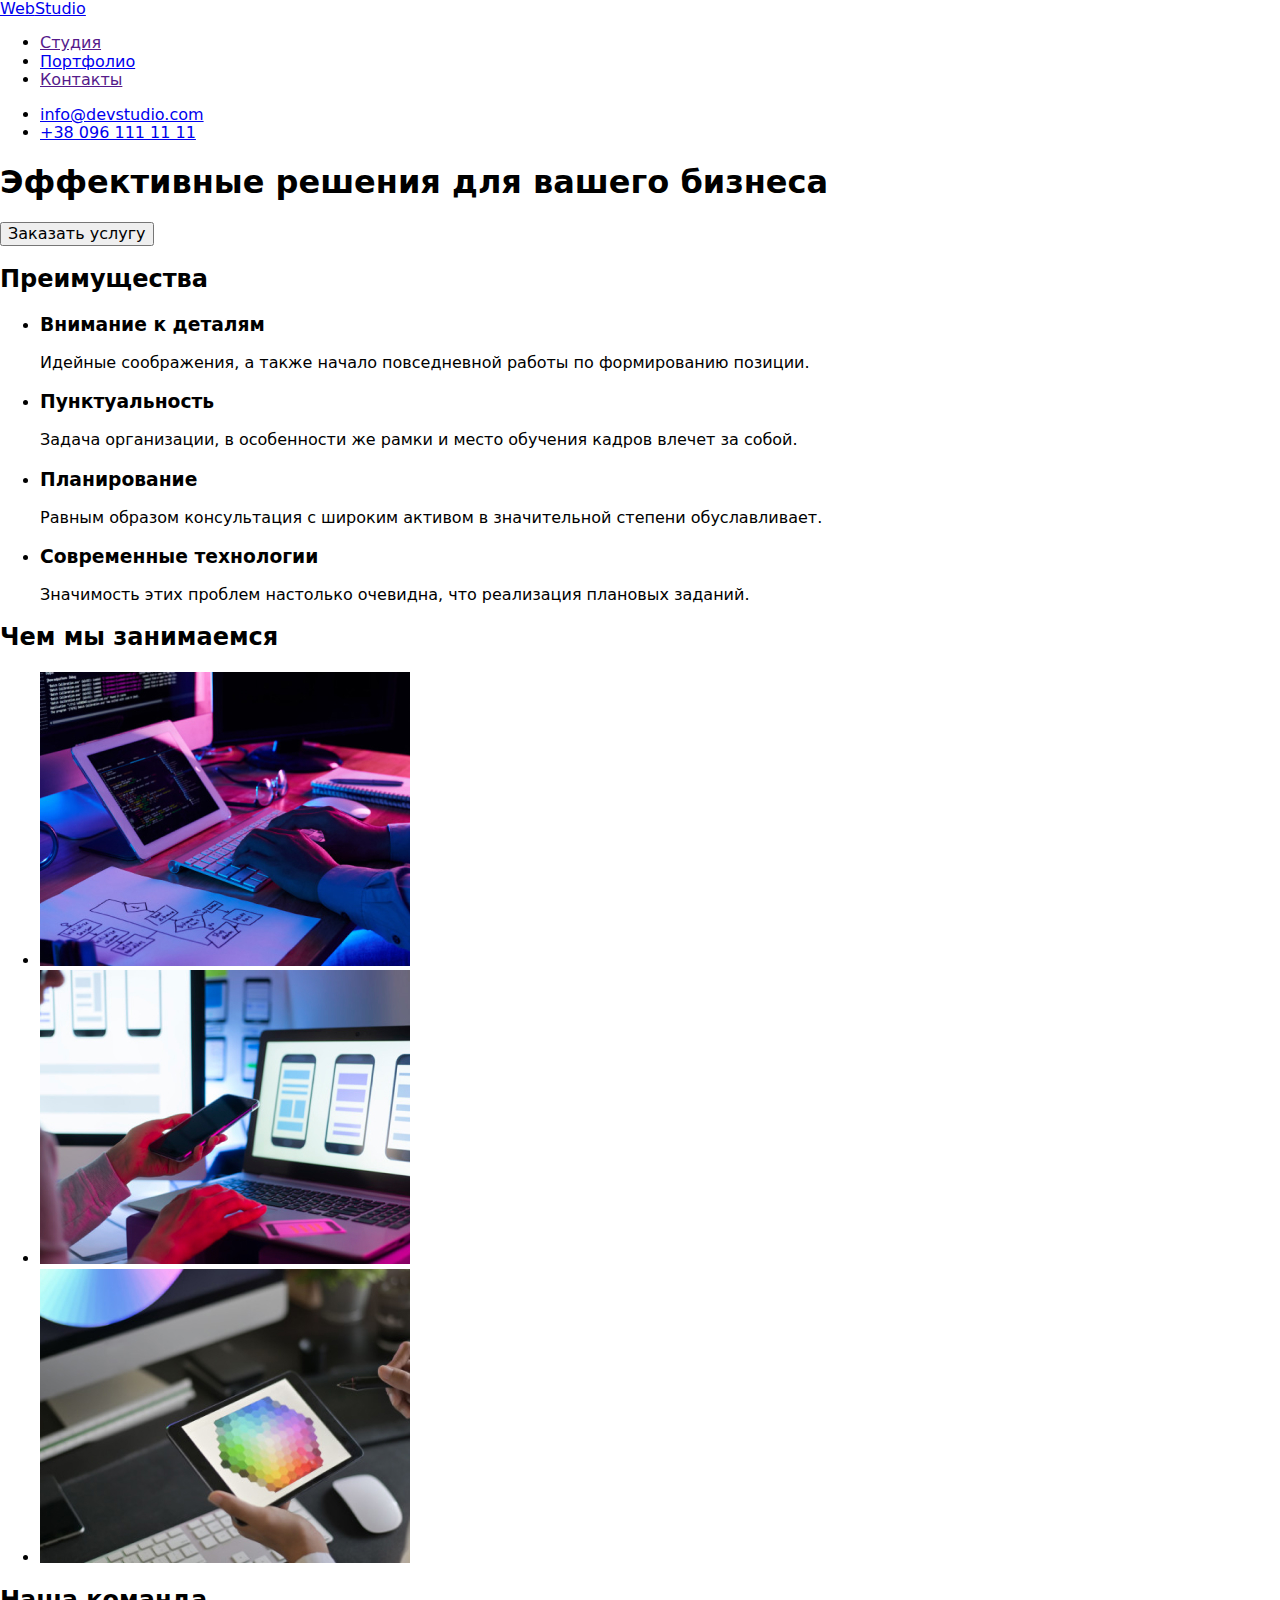
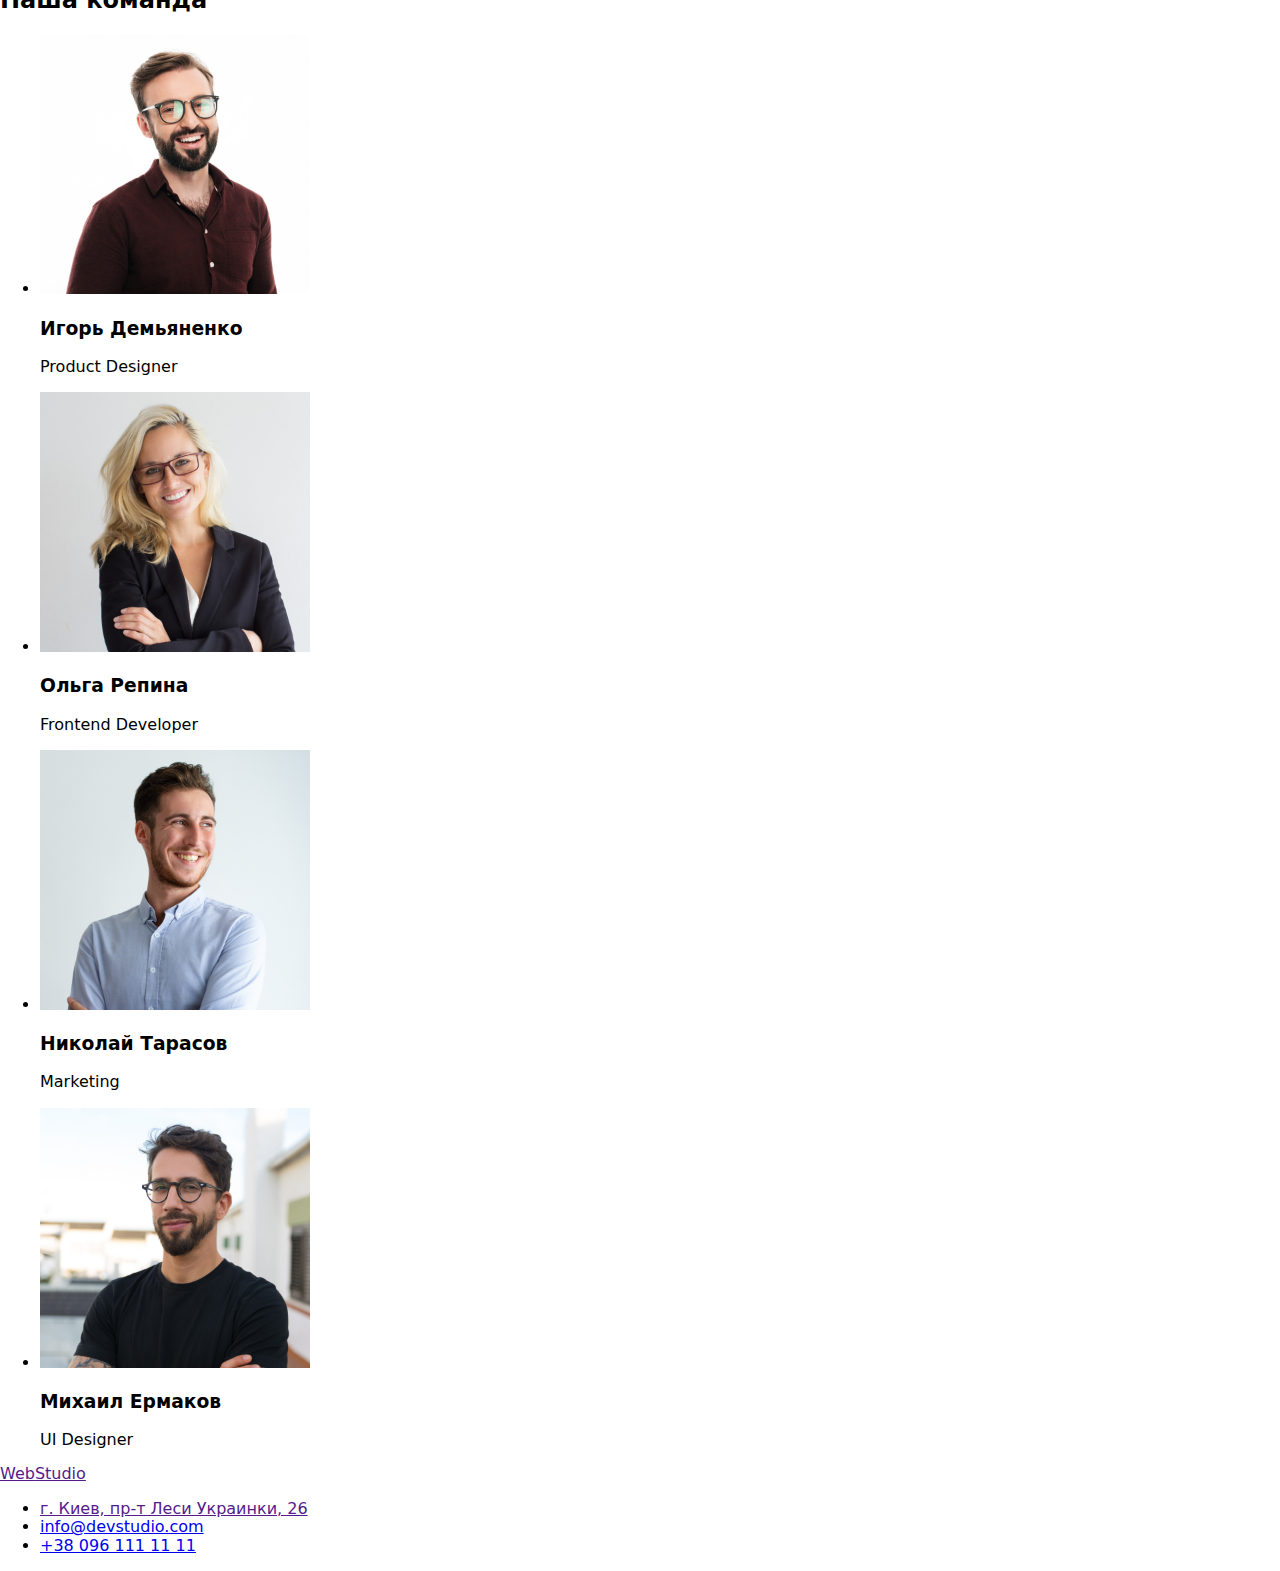
==== index.html @ 89a7b8e6 "добавляет геометрию" ====
<!DOCTYPE html>
<html lang="ru">
  <head>
    <meta charset="UTF-8" />
    <meta name="viewport" content="width=device-width, initial-scale=1.0" />
    <title>Document</title>
    <link rel="preconnect" href="https://fonts.gstatic.com" />
    <link
      href="https://fonts.googleapis.com/css2?family=Raleway:wght@700&family=Roboto:wght@400;500;700;900&display=swap"
      rel="stylesheet"
    />
    <link
      rel="stylesheet"
      href="https://cdnjs.cloudflare.com/ajax/libs/modern-normalize/1.0.0/modern-normalize.min.css"
    />
    <link rel="stylesheet" href="./CSS/common.css" />
    <link rel="stylesheet" href="CSS/main.css" />
  </head>
  <body>
    <!--Шапка сайта-->
    <header class="header">
      <div class="container header-container">
        <nav class="navigation">
          <a lang="en" href="./index.html" class="logo">Web<span class="studio">Studio</span></a>

          <ul class="nav-list list">
            <li class="item"><a href="" class="link current">Студия</a></li>
            <li class="item"><a href="./portfolio.html" class="link" target="_blank">Портфолио</a></li>
            <li class="item"><a href="" class="link">Контакты</a></li>
          </ul>
        </nav>

        <ul class="contact-nav list">
          <li class="item"><a href="mailto:info@devstudio.com" class="link">info@devstudio.com</a></li>
          <li class="item"><a href="tel:+380961111111" class="link">+38 096 111 11 11</a></li>
        </ul>
      </div>
    </header>

    <main>
      <!--Герой-->
      <section class="hero">
        <div class="container">
          <h1 class="hero-title">Эффективные решения для вашего бизнеса</h1>
          <button type="button">Заказать услугу</button>
        </div>
      </section>

      <!--Преимущества-->
      <section class="section">
        <div class="container">
          <h2 class="section-title">Преимущества</h2>
          <ul class="feature-list list">
            <li class="item">
              <h3 class="title">Внимание к деталям</h3>
              <p class="text">Идейные соображения, а также начало повседневной работы по формированию позиции.</p>
            </li>
            <li class="item">
              <h3 class="title">Пунктуальность</h3>
              <p class="text">Задача организации, в особенности же рамки и место обучения кадров влечет за собой.</p>
            </li>
            <li class="item">
              <h3 class="title">Планирование</h3>
              <p class="text">Равным образом консультация с широким активом в значительной степени обуславливает.</p>
            </li>
            <li class="item">
              <h3 class="title">Современные технологии</h3>
              <p class="text">Значимость этих проблем настолько очевидна, что реализация плановых заданий.</p>
            </li>
          </ul>
        </div>
      </section>

      <!--Чем мы занимаемся-->
      <section class="works-section">
        <div class="container">
          <h2 class="section-title">Чем мы занимаемся</h2>
          <ul class="works-list list">
            <li class="item">
              <img
                src="./images/works/work-tablet.jpg"
                alt="Человек работает за компьютером"
                height="294"
                width="370"
              />
            </li>
            <li class="item">
              <img src="./images/works/work-laptop.jpg" alt="Человек смотрит в телефон" height="294" width="370" />
            </li>
            <li class="item">
              <img src="./images/works/work-comp.jpg" alt="Человек работает с планшетом" height="294" width="370" />
            </li>
          </ul>
        </div>
      </section>

      <!--Наша команда-->
      <section class="section team">
        <div class="container">
          <h2 class="section-title">Наша команда</h2>
          <ul class="team-list list">
            <li class="item">
              <img
                src="./images/team/product-designer.jpg"
                alt="Фото Игоря Демьяненко - продакт дизайнера"
                height="260"
                width="270"
              />
              <h3 class="title">Игорь Демьяненко</h3>
              <p class="text">Product Designer</p>
            </li>
            <li class="item">
              <img
                src="./images/team/frontend-developer.jpg"
                alt="Фото Ольги Репиной - фронтенд разработчика"
                height="260"
                width="270"
              />
              <h3 class="title">Ольга Репина</h3>
              <p class="text">Frontend Developer</p>
            </li>

            <li class="item">
              <img src="./images/team/marketing.jpg" alt="Фото Николая Тарасова - маркетинг" height="260" width="270" />
              <h3 class="title">Николай Тарасов</h3>
              <p class="text">Marketing</p>
            </li>
            <li class="item">
              <img
                src="./images/team/ui-designer.jpg"
                alt="Фото Михаила Ермакова - ui дизайнера"
                height="260"
                width="270"
              />
              <h3 class="title">Михаил Ермаков</h3>
              <p class="text">UI Designer</p>
            </li>
          </ul>
        </div>
      </section>
    </main>

    <!--Футер-->
    <footer class="footer">
      <div class="container">
        <a href="" lang="en" class="logo">Web<span lang="en" class="studio-dark-theme">Studio</span></a>

        <ul class="contact-info list">
          <li><a href="" class="address">г. Киев, пр-т Леси Украинки, 26</a></li>
          <li><a href="mailto:info@devstudio.com" class="contact">info@devstudio.com</a></li>
          <li><a href="tel:+380961111111" class="contact">+38 096 111 11 11</a></li>
        </ul>
      </div>
    </footer>
  </body>
</html>
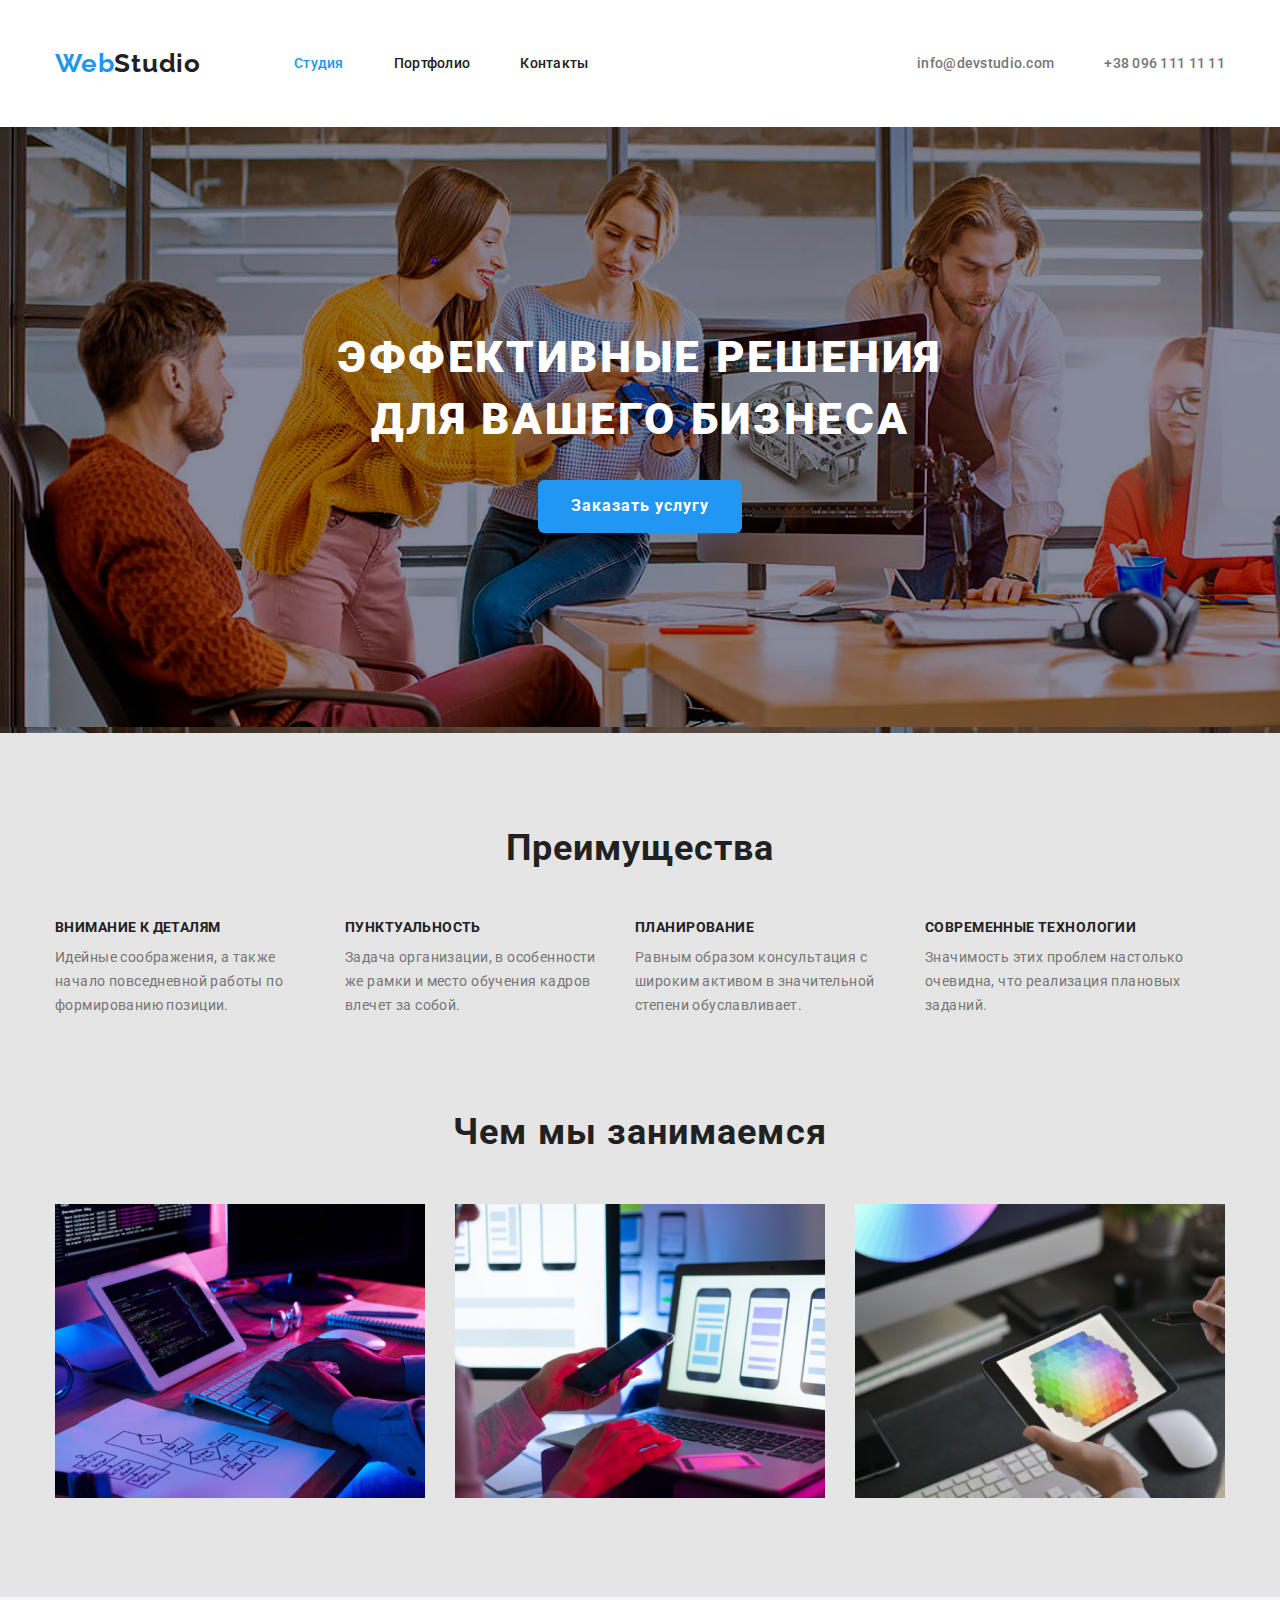
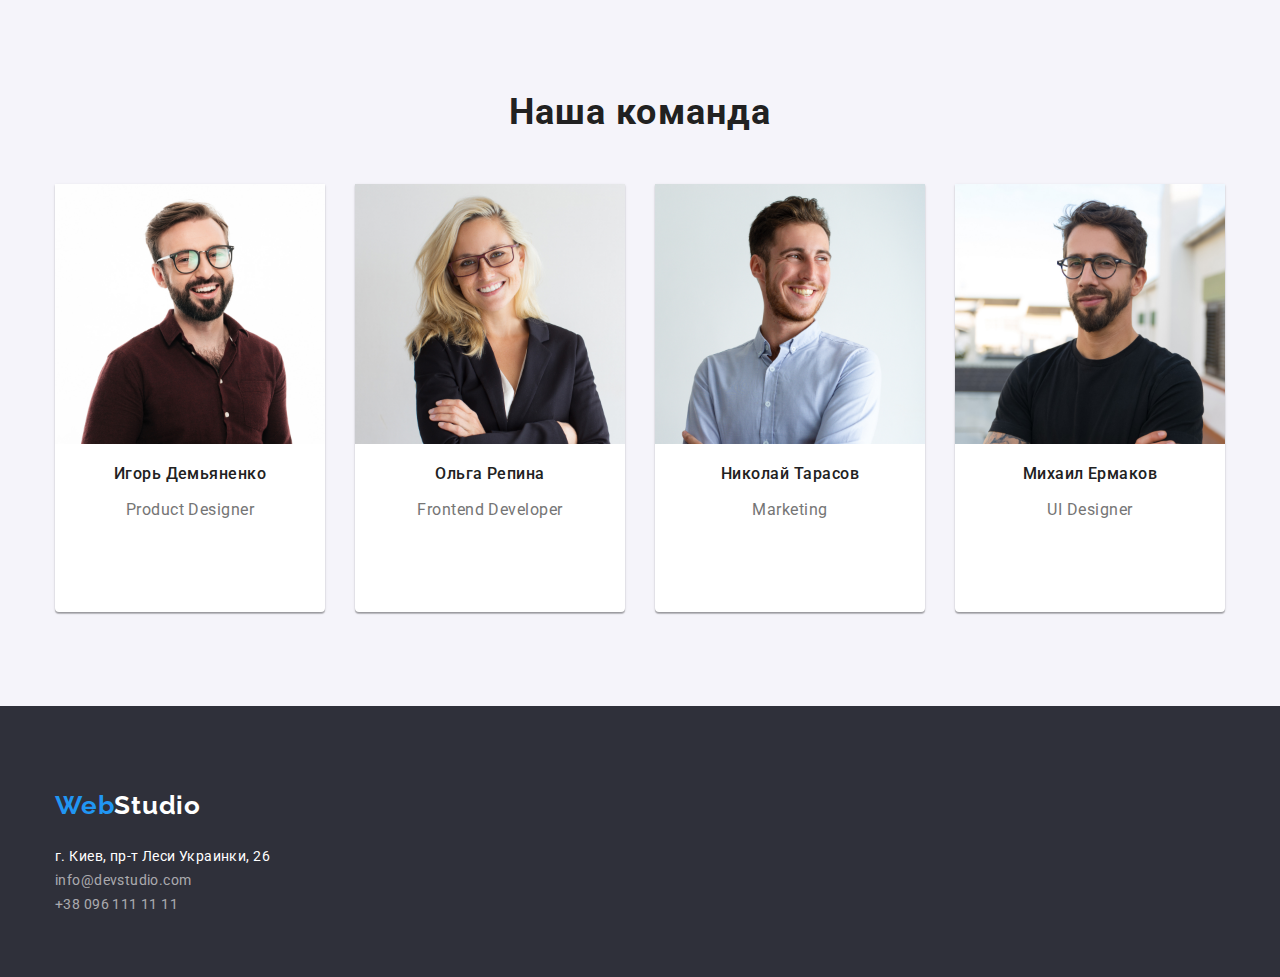
==== commit b4ae5664: "linked css" ====
--- a/index.html
+++ b/index.html
@@ -13,26 +13,38 @@
       rel="stylesheet"
       href="https://cdnjs.cloudflare.com/ajax/libs/modern-normalize/1.0.0/modern-normalize.min.css"
     />
-    <link rel="stylesheet" href="./CSS/common.css" />
-    <link rel="stylesheet" href="CSS/main.css" />
+    <link rel="stylesheet" href="./css/common.css" />
+    <link rel="stylesheet" href="./css/main.css" />
   </head>
   <body>
     <!--Шапка сайта-->
     <header class="header">
       <div class="container header-container">
         <nav class="navigation">
-          <a lang="en" href="./index.html" class="logo">Web<span class="studio">Studio</span></a>
+          <a lang="en" href="./index.html" class="logo"
+            >Web<span class="studio">Studio</span></a
+          >
 
           <ul class="nav-list list">
             <li class="item"><a href="" class="link current">Студия</a></li>
-            <li class="item"><a href="./portfolio.html" class="link" target="_blank">Портфолио</a></li>
+            <li class="item">
+              <a href="./portfolio.html" class="link" target="_blank"
+                >Портфолио</a
+              >
+            </li>
             <li class="item"><a href="" class="link">Контакты</a></li>
           </ul>
         </nav>
 
         <ul class="contact-nav list">
-          <li class="item"><a href="mailto:info@devstudio.com" class="link">info@devstudio.com</a></li>
-          <li class="item"><a href="tel:+380961111111" class="link">+38 096 111 11 11</a></li>
+          <li class="item">
+            <a href="mailto:info@devstudio.com" class="link"
+              >info@devstudio.com</a
+            >
+          </li>
+          <li class="item">
+            <a href="tel:+380961111111" class="link">+38 096 111 11 11</a>
+          </li>
         </ul>
       </div>
     </header>
@@ -53,19 +65,31 @@
           <ul class="feature-list list">
             <li class="item">
               <h3 class="title">Внимание к деталям</h3>
-              <p class="text">Идейные соображения, а также начало повседневной работы по формированию позиции.</p>
+              <p class="text">
+                Идейные соображения, а также начало повседневной работы по
+                формированию позиции.
+              </p>
             </li>
             <li class="item">
               <h3 class="title">Пунктуальность</h3>
-              <p class="text">Задача организации, в особенности же рамки и место обучения кадров влечет за собой.</p>
+              <p class="text">
+                Задача организации, в особенности же рамки и место обучения
+                кадров влечет за собой.
+              </p>
             </li>
             <li class="item">
               <h3 class="title">Планирование</h3>
-              <p class="text">Равным образом консультация с широким активом в значительной степени обуславливает.</p>
+              <p class="text">
+                Равным образом консультация с широким активом в значительной
+                степени обуславливает.
+              </p>
             </li>
             <li class="item">
               <h3 class="title">Современные технологии</h3>
-              <p class="text">Значимость этих проблем настолько очевидна, что реализация плановых заданий.</p>
+              <p class="text">
+                Значимость этих проблем настолько очевидна, что реализация
+                плановых заданий.
+              </p>
             </li>
           </ul>
         </div>
@@ -85,10 +109,20 @@
               />
             </li>
             <li class="item">
-              <img src="./images/works/work-laptop.jpg" alt="Человек смотрит в телефон" height="294" width="370" />
-            </li>
-            <li class="item">
-              <img src="./images/works/work-comp.jpg" alt="Человек работает с планшетом" height="294" width="370" />
+              <img
+                src="./images/works/work-laptop.jpg"
+                alt="Человек смотрит в телефон"
+                height="294"
+                width="370"
+              />
+            </li>
+            <li class="item">
+              <img
+                src="./images/works/work-comp.jpg"
+                alt="Человек работает с планшетом"
+                height="294"
+                width="370"
+              />
             </li>
           </ul>
         </div>
@@ -121,7 +155,12 @@
             </li>
 
             <li class="item">
-              <img src="./images/team/marketing.jpg" alt="Фото Николая Тарасова - маркетинг" height="260" width="270" />
+              <img
+                src="./images/team/marketing.jpg"
+                alt="Фото Николая Тарасова - маркетинг"
+                height="260"
+                width="270"
+              />
               <h3 class="title">Николай Тарасов</h3>
               <p class="text">Marketing</p>
             </li>
@@ -143,12 +182,22 @@
     <!--Футер-->
     <footer class="footer">
       <div class="container">
-        <a href="" lang="en" class="logo">Web<span lang="en" class="studio-dark-theme">Studio</span></a>
+        <a href="" lang="en" class="logo"
+          >Web<span lang="en" class="studio-dark-theme">Studio</span></a
+        >
 
         <ul class="contact-info list">
-          <li><a href="" class="address">г. Киев, пр-т Леси Украинки, 26</a></li>
-          <li><a href="mailto:info@devstudio.com" class="contact">info@devstudio.com</a></li>
-          <li><a href="tel:+380961111111" class="contact">+38 096 111 11 11</a></li>
+          <li>
+            <a href="" class="address">г. Киев, пр-т Леси Украинки, 26</a>
+          </li>
+          <li>
+            <a href="mailto:info@devstudio.com" class="contact"
+              >info@devstudio.com</a
+            >
+          </li>
+          <li>
+            <a href="tel:+380961111111" class="contact">+38 096 111 11 11</a>
+          </li>
         </ul>
       </div>
     </footer>
--- a/css/common.css
+++ b/css/common.css
@@ -0,0 +1,184 @@
+/* цвет основного теста: rgba(33, 33, 33, 1) */
+/* вторичный цвет текста: rgba(117, 117, 117, 1); */
+/* белый цвет: rgba(255, 255, 255, 1); */
+/* цвет акцента: rgba(33, 150, 243, 1) */
+/* цвет фона: #e5e5e5; */
+/* вторичный цвет фона: #F5F4FA */
+
+/* Styles for index.html */
+
+html {
+  box-sizing: border-box;
+}
+
+*,
+*::before,
+*::after {
+  box-sizing: inherit;
+}
+
+:root {
+  --primary-text-color: rgba(117, 117, 117, 1);
+  --title-color: rgba(33, 33, 33, 1);
+  --accent-color: rgba(33, 150, 243, 1);
+  --primary-bg-color: #e5e5e5;
+  --white-color: #ffffff;
+  --secondary-bg-color: rgb(245, 244, 250);
+}
+
+body {
+  margin: 0px;
+  background-color: var(--primary-bg-color);
+  color: var(--primary-text-color);
+  font-family: 'Roboto', sans-serif;
+}
+
+.list {
+  list-style: none;
+  margin: 0px;
+  padding: 0px;
+}
+
+.section {
+  padding-top: 94px;
+  padding-bottom: 94px;
+}
+
+.container {
+  width: 1200px;
+  margin-left: auto;
+  margin-right: auto;
+  padding-left: 15px;
+  padding-right: 15px;
+}
+
+/* HEADER */
+
+.header {
+  background-color: var(--white-color);
+}
+
+.logo {
+  color: var(--accent-color);
+  font-family: 'Raleway', sans-serif;
+  font-weight: 700;
+  font-size: 26px;
+  line-height: 1.2;
+  letter-spacing: 0.03em;
+  text-decoration: none;
+}
+
+.studio {
+  margin-right: 93px;
+  color: var(--title-color);
+  font-family: 'Raleway', sans-serif;
+  font-weight: 700;
+  font-size: 26px;
+  line-height: 1.2;
+  letter-spacing: 0.03em;
+}
+
+.logo,
+.studio {
+  display: inline-block;
+  padding-top: 24px;
+  padding-bottom: 24px;
+}
+
+/* NAVIGATION */
+
+.header-container {
+  display: flex;
+  align-items: center;
+}
+
+.navigation {
+  display: flex;
+}
+
+.nav-list {
+  display: flex;
+  align-items: center;
+}
+
+.nav-list .link {
+  display: block;
+  padding-top: 32px;
+  padding-bottom: 32px;
+  color: var(--title-color);
+  font-weight: 500;
+  font-size: 14px;
+  line-height: 1.1;
+  letter-spacing: 0.02em;
+  text-decoration: none;
+}
+
+.nav-list .item + .item {
+  margin-left: 50px;
+}
+
+.nav-list .link:hover,
+.nav-list .link:focus {
+  color: var(--accent-color);
+}
+.nav-list .link.current {
+  color: var(--accent-color);
+}
+
+.contact-nav {
+  display: flex;
+  margin-left: auto;
+}
+
+.contact-nav .item + .item {
+  margin-left: 50px;
+}
+
+.contact-nav .item {
+  padding-top: 32px;
+  padding-bottom: 32px;
+}
+
+.contact-nav .link {
+  color: var(--primary-text-color);
+  font-weight: 500;
+  font-size: 14px;
+  line-height: 1.14;
+  letter-spacing: 0.02em;
+  text-decoration: none;
+}
+.contact-nav .link:hover,
+.contact-nav .link:focus {
+  color: var(--accent-color);
+}
+
+/* FOOTER */
+
+.footer {
+  background-color: #2f303a;
+}
+
+.footer .container {
+  padding-top: 60px;
+  padding-bottom: 60px;
+}
+
+.studio-dark-theme {
+  color: var(--white-color);
+}
+
+.footer .address {
+  color: var(--white-color);
+  font-size: 14px;
+  line-height: 1.7;
+  letter-spacing: 0.03em;
+  text-decoration: none;
+  margin-bottom: 9px;
+}
+.footer .contact {
+  color: rgba(255, 255, 255, 0.6);
+  font-size: 14px;
+  line-height: 1.7;
+  letter-spacing: 0.03em;
+  text-decoration: none;
+}
--- a/css/main.css
+++ b/css/main.css
@@ -0,0 +1,177 @@
+/* цвет основного теста: rgba(33, 33, 33, 1) */
+/* вторичный цвет текста: rgba(117, 117, 117, 1); */
+/* белый цвет: rgba(255, 255, 255, 1); */
+/* цвет акцента: rgba(33, 150, 243, 1) */
+/* цвет фона: #e5e5e5; */
+/* вторичный цвет фона: #F5F4FA */
+
+/* Styles for index.html */
+
+/* Hero */
+
+html {
+  box-sizing: border-box;
+}
+
+*,
+*::before,
+*::after {
+  box-sizing: inherit;
+}
+
+.hero {
+  background-image: url(../images/hero-img.jpg);
+  background-color: #2f303a;
+  text-align: center;
+  margin-bottom: 0px;
+  padding-top: 200px;
+  padding-bottom: 200px;
+}
+.hero .container {
+  width: 696px;
+  margin-right: auto;
+  margin-left: auto;
+}
+
+/* Button */
+button {
+  border-radius: 6px;
+  border: 1px solid transparent;
+  padding: 10px 32px;
+  min-width: 200px;
+  color: var(--white-color);
+  background-color: var(--accent-color);
+  font-weight: 700;
+  font-size: 16px;
+  line-height: 1.9;
+  letter-spacing: 0.06em;
+  text-decoration: none;
+}
+button:hover {
+  background-color: rgba(24, 140, 232, 1);
+}
+
+.hero-title {
+  margin-top: 0px;
+  margin-bottom: 30px;
+  color: var(--white-color);
+  font-weight: 900;
+  font-size: 44px;
+  line-height: 1.4;
+  text-align: center;
+  letter-spacing: 0.06em;
+  text-transform: uppercase;
+}
+
+/* Section */
+
+.section {
+  padding-top: 94px;
+  padding-bottom: 94px;
+}
+
+.container {
+  width: 1200px;
+  margin-left: auto;
+  margin-right: auto;
+  padding-left: 15px;
+  padding-right: 15px;
+}
+
+.section-title {
+  color: var(--title-color);
+  font-weight: 700;
+  font-size: 36px;
+  line-height: 1.2;
+  text-align: center;
+  letter-spacing: 0.03em;
+  margin-top: 0px;
+  margin-bottom: 50px;
+}
+
+/* Features */
+
+.feature-list {
+  display: flex;
+}
+.feature-list .item + .item {
+  margin-left: 30px;
+}
+.feature-list .item {
+  width: 260px;
+}
+.feature-list .title {
+  margin-top: 0px;
+  margin-bottom: 10px;
+}
+.feature-list .text {
+  margin-top: 0px;
+  margin-bottom: 0px;
+}
+
+.feature-list .title {
+  color: var(--title-color);
+  font-weight: 700;
+  font-size: 14px;
+  line-height: 1.14;
+  letter-spacing: 0.03em;
+  text-transform: uppercase;
+}
+.feature-list .text {
+  font-size: 14px;
+  line-height: 1.7;
+  letter-spacing: 0.03em;
+}
+
+/* Works */
+
+.works-section {
+  padding-top: 0px;
+  padding-bottom: 94px;
+}
+.works-list {
+  display: flex;
+}
+
+.works-list .item + .item {
+  margin-left: 30px;
+}
+
+/* Team */
+
+.team {
+  background-color: var(--secondary-bg-color);
+  margin-bottom: 0px;
+}
+
+.team-list {
+  display: flex;
+}
+
+.team-list .item {
+  width: 270px;
+  height: 428px;
+  background-color: var(--white-color);
+  box-shadow: 0px 1px 3px rgba(0, 0, 0, 0.12), 0px 1px 1px rgba(0, 0, 0, 0.14), 0px 2px 1px rgba(0, 0, 0, 0.2);
+  border-radius: 0px 0px 4px 4px;
+}
+
+.team-list .item + .item {
+  margin-left: 30px;
+}
+
+.team-list .title {
+  color: var(--title-color);
+  font-weight: 500;
+  font-size: 16px;
+  line-height: 1.2;
+  text-align: center;
+  letter-spacing: 0.03em;
+}
+
+.team-list .text {
+  font-size: 16px;
+  line-height: 1.2;
+  text-align: center;
+  letter-spacing: 0.03em;
+}
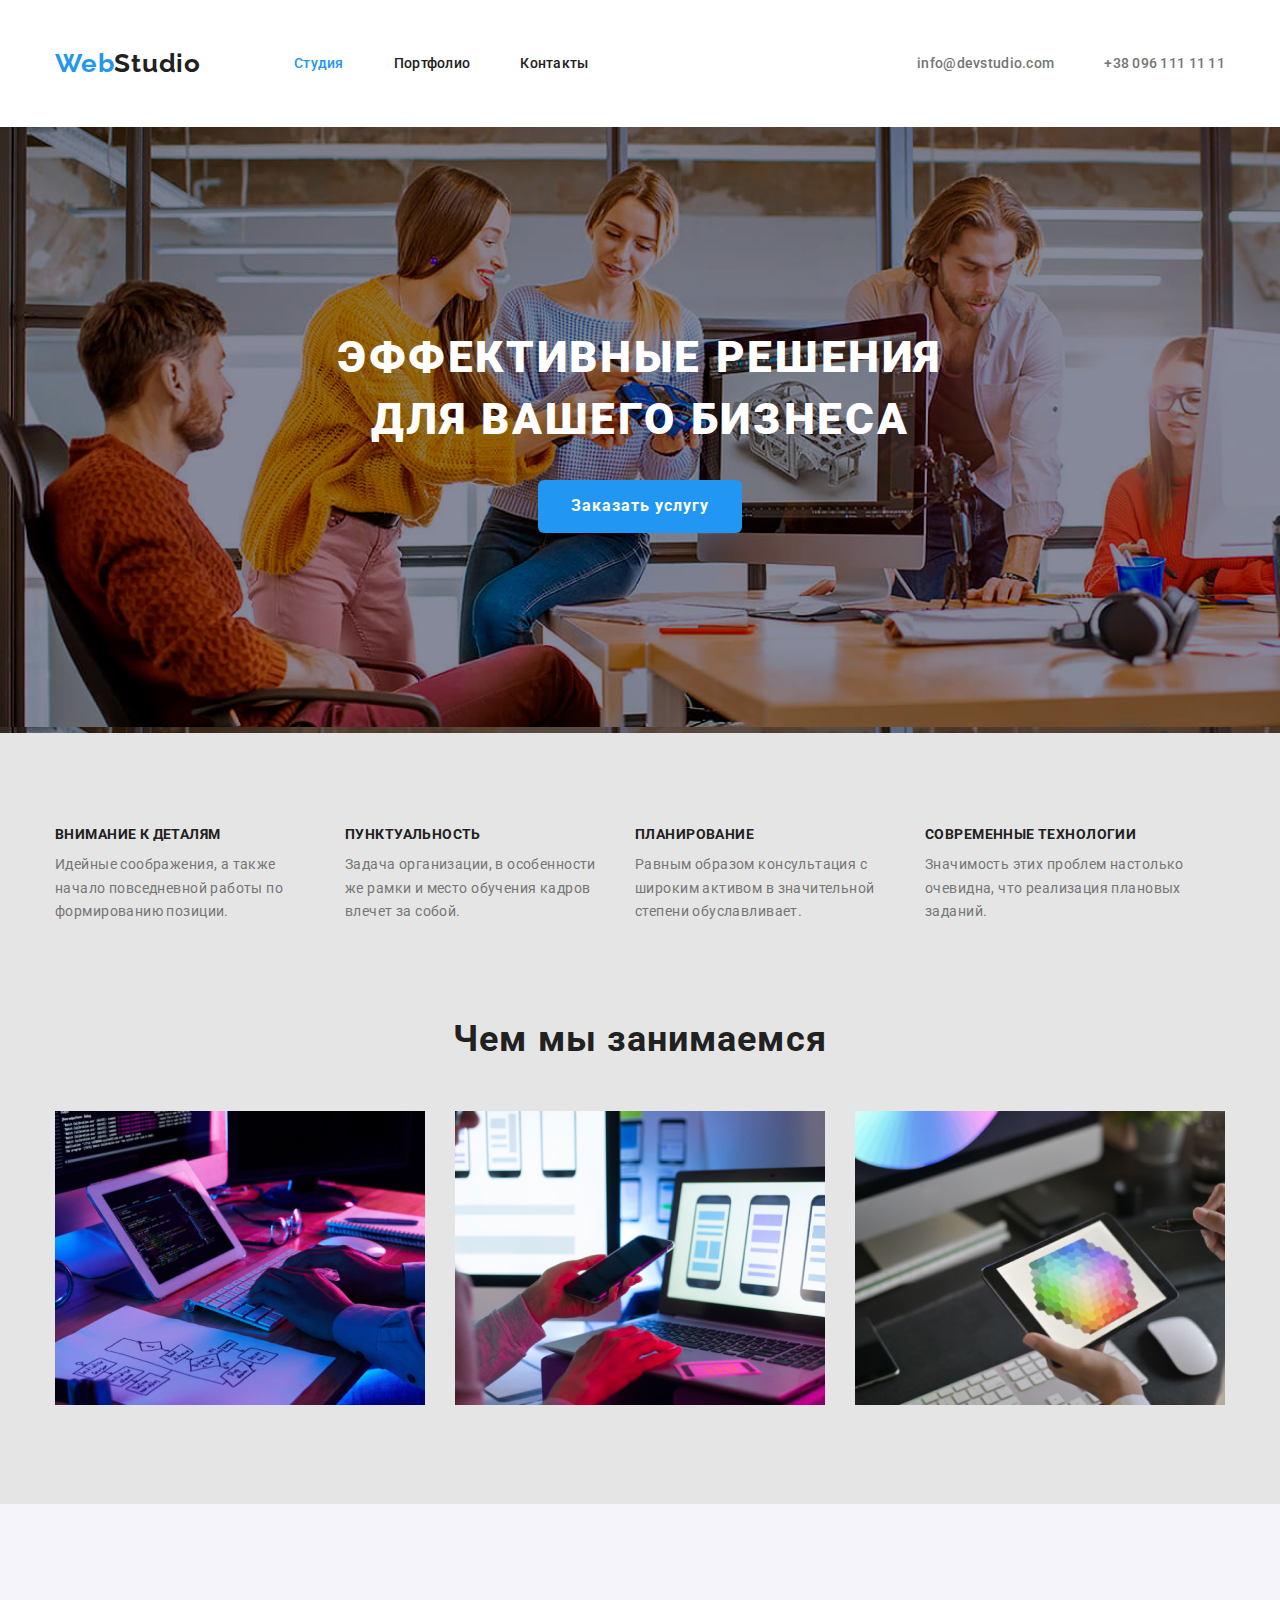
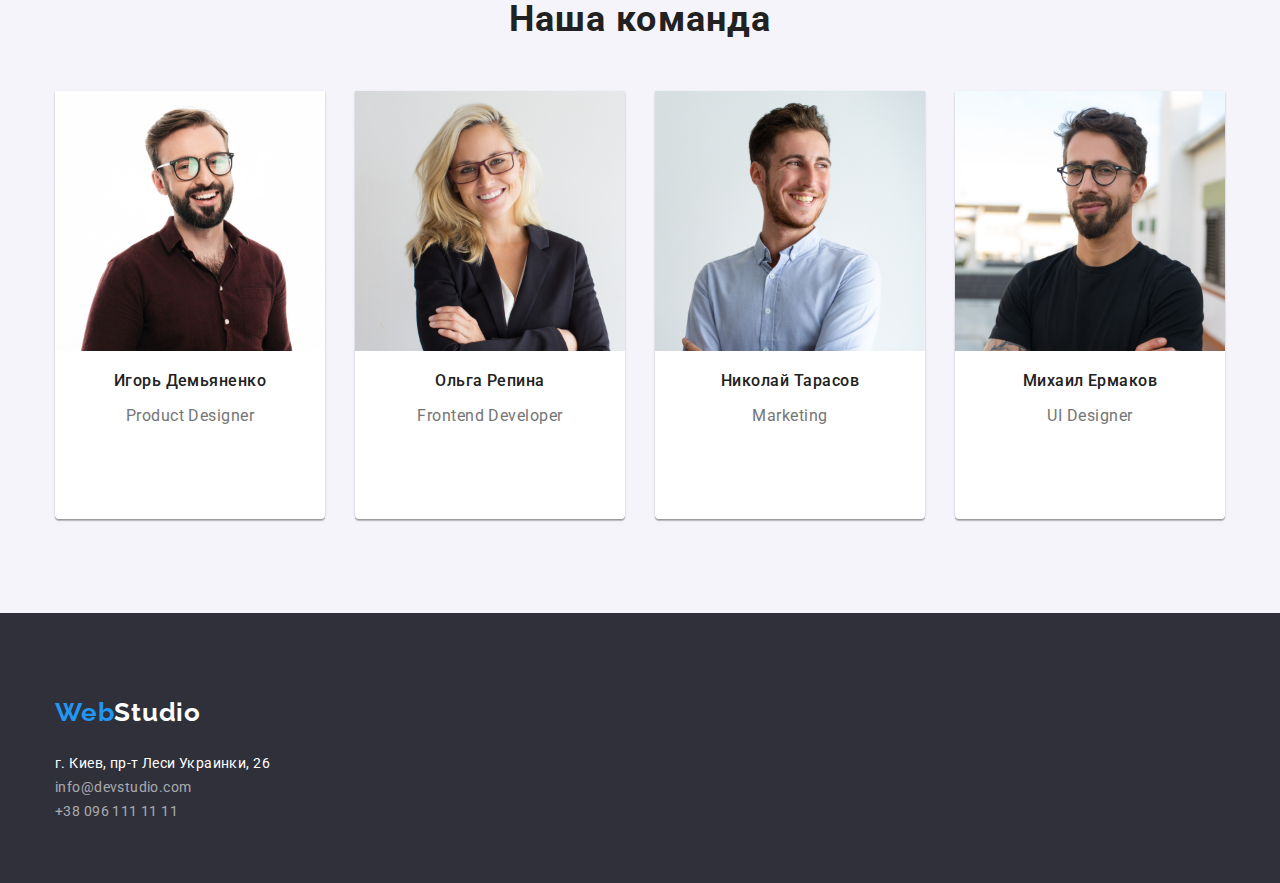
==== commit c520f04b: "правки разметки" ====
--- a/index.html
+++ b/index.html
@@ -28,7 +28,11 @@
           <ul class="nav-list list">
             <li class="item"><a href="" class="link current">Студия</a></li>
             <li class="item">
-              <a href="./portfolio.html" class="link" target="_blank"
+              <a
+                href="./portfolio.html"
+                class="link"
+                target="_blank"
+                rel="noopener noreferrer"
                 >Портфолио</a
               >
             </li>
@@ -61,7 +65,7 @@
       <!--Преимущества-->
       <section class="section">
         <div class="container">
-          <h2 class="section-title">Преимущества</h2>
+          <h2 class="section-title visually-hidden">Преимущества</h2>
           <ul class="feature-list list">
             <li class="item">
               <h3 class="title">Внимание к деталям</h3>
--- a/css/common.css
+++ b/css/common.css
@@ -30,7 +30,7 @@
   margin: 0px;
   background-color: var(--primary-bg-color);
   color: var(--primary-text-color);
-  font-family: 'Roboto', sans-serif;
+  font-family: "Roboto", sans-serif;
 }
 
 .list {
@@ -52,6 +52,28 @@
   padding-right: 15px;
 }
 
+.section-title {
+  color: var(--title-color);
+  font-weight: 700;
+  font-size: 36px;
+  line-height: 1.2;
+  text-align: center;
+  letter-spacing: 0.03em;
+  margin-top: 0px;
+  margin-bottom: 50px;
+}
+
+.visually-hidden {
+  position: absolute !important;
+  clip: rect(1px 1px 1px 1px);
+  clip: rect(1px, 1px, 1px, 1px);
+  padding: 0 !important;
+  border: 0 !important;
+  height: 1px !important;
+  width: 1px !important;
+  overflow: hidden;
+}
+
 /* HEADER */
 
 .header {
@@ -60,7 +82,7 @@
 
 .logo {
   color: var(--accent-color);
-  font-family: 'Raleway', sans-serif;
+  font-family: "Raleway", sans-serif;
   font-weight: 700;
   font-size: 26px;
   line-height: 1.2;
@@ -71,7 +93,7 @@
 .studio {
   margin-right: 93px;
   color: var(--title-color);
-  font-family: 'Raleway', sans-serif;
+  font-family: "Raleway", sans-serif;
   font-weight: 700;
   font-size: 26px;
   line-height: 1.2;
--- a/css/main.css
+++ b/css/main.css
@@ -28,7 +28,7 @@
   padding-bottom: 200px;
 }
 .hero .container {
-  width: 696px;
+  max-width: 700px;
   margin-right: auto;
   margin-left: auto;
 }
@@ -64,30 +64,6 @@
 }
 
 /* Section */
-
-.section {
-  padding-top: 94px;
-  padding-bottom: 94px;
-}
-
-.container {
-  width: 1200px;
-  margin-left: auto;
-  margin-right: auto;
-  padding-left: 15px;
-  padding-right: 15px;
-}
-
-.section-title {
-  color: var(--title-color);
-  font-weight: 700;
-  font-size: 36px;
-  line-height: 1.2;
-  text-align: center;
-  letter-spacing: 0.03em;
-  margin-top: 0px;
-  margin-bottom: 50px;
-}
 
 /* Features */
 
@@ -152,7 +128,8 @@
   width: 270px;
   height: 428px;
   background-color: var(--white-color);
-  box-shadow: 0px 1px 3px rgba(0, 0, 0, 0.12), 0px 1px 1px rgba(0, 0, 0, 0.14), 0px 2px 1px rgba(0, 0, 0, 0.2);
+  box-shadow: 0px 1px 3px rgba(0, 0, 0, 0.12), 0px 1px 1px rgba(0, 0, 0, 0.14),
+    0px 2px 1px rgba(0, 0, 0, 0.2);
   border-radius: 0px 0px 4px 4px;
 }
 
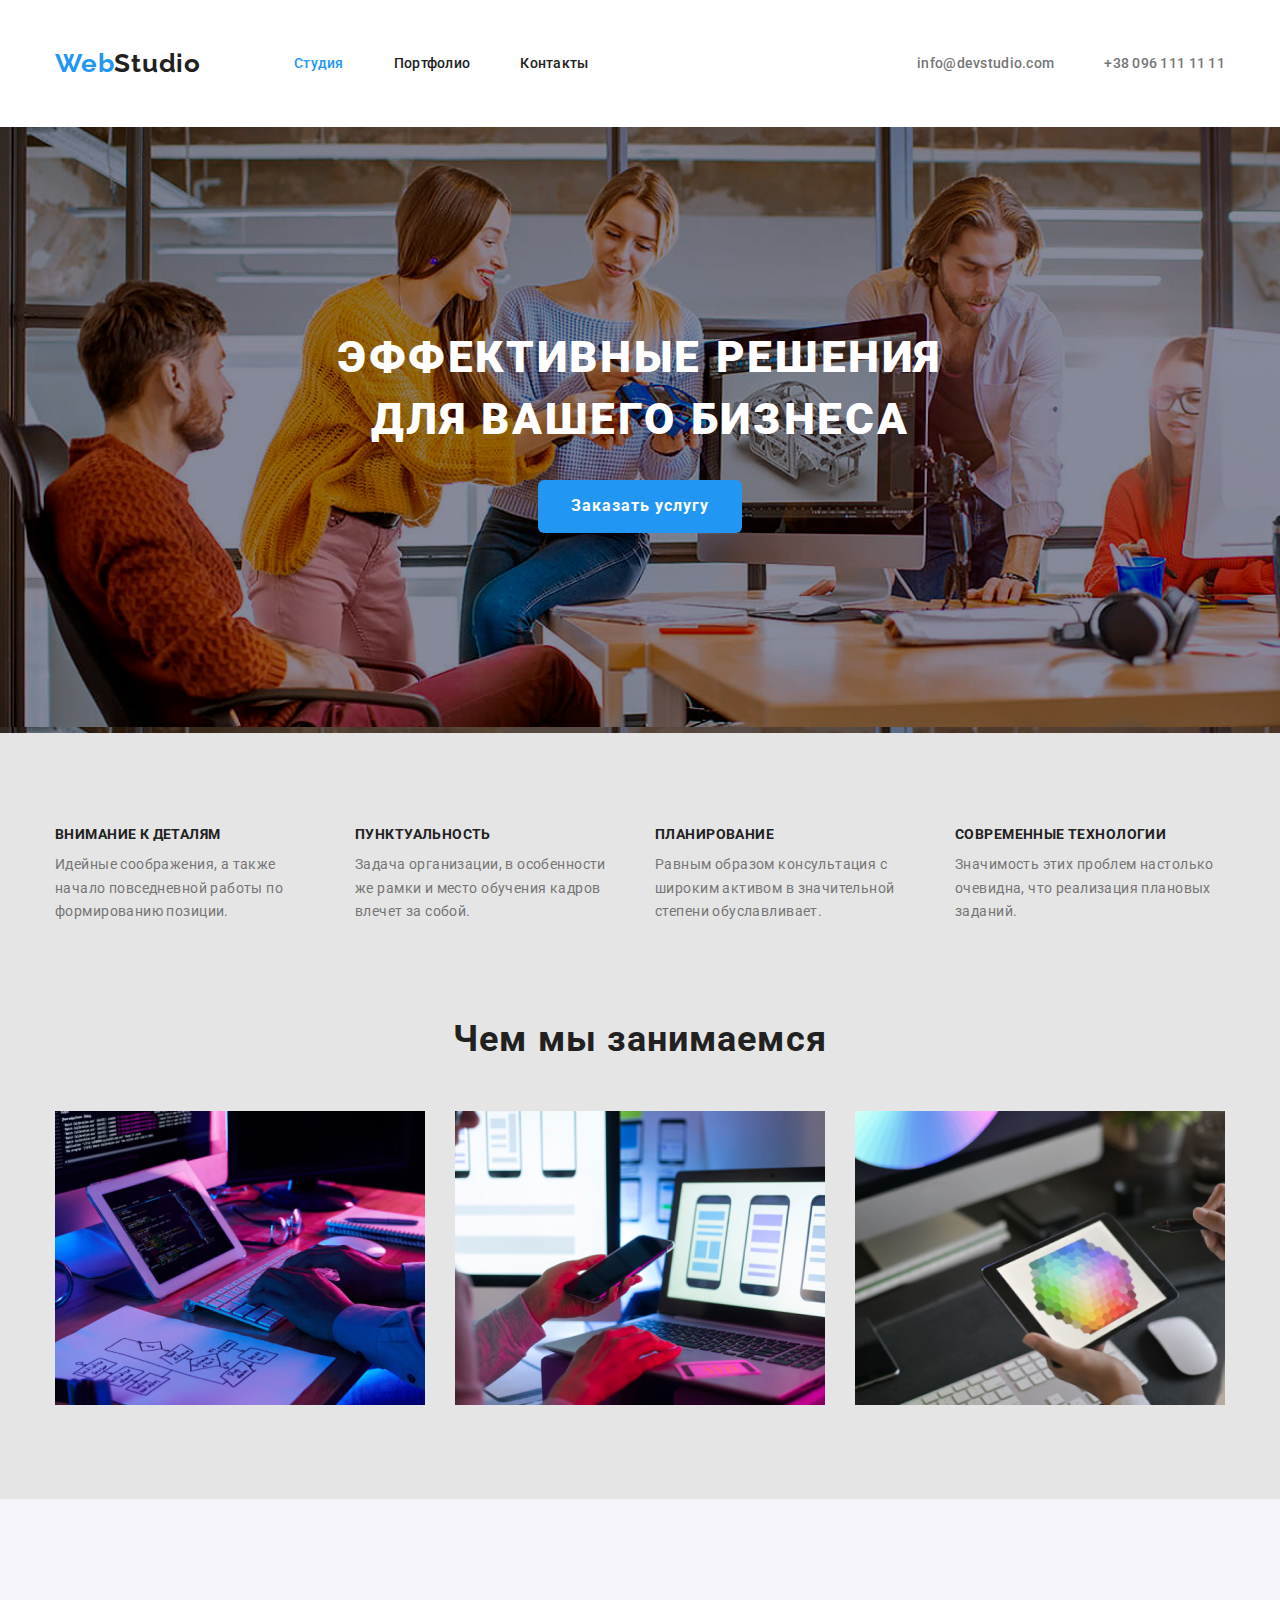
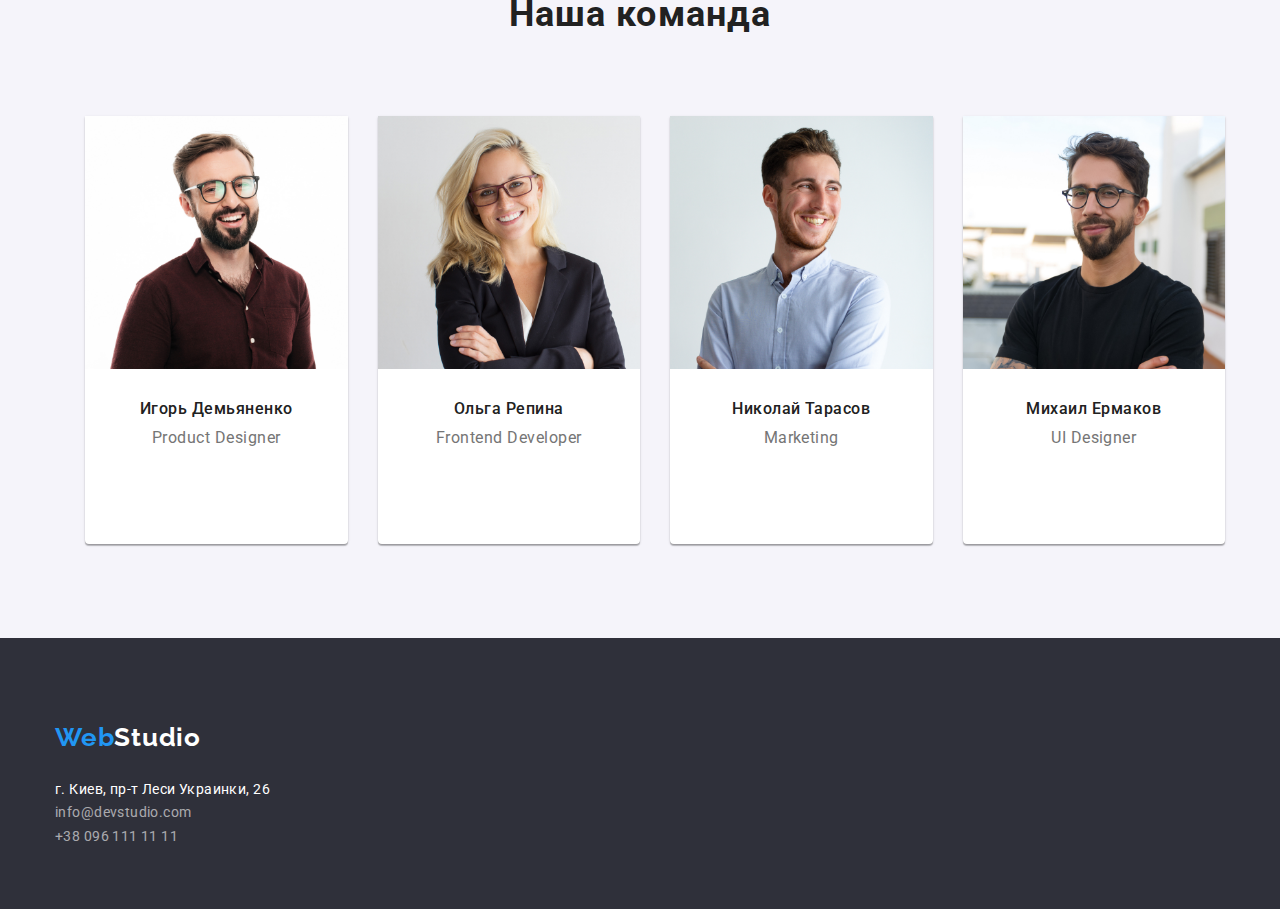
==== commit 72b86cfe: "правки разметки" ====
--- a/index.html
+++ b/index.html
@@ -63,8 +63,8 @@
       </section>
 
       <!--Преимущества-->
-      <section class="section">
-        <div class="container">
+      <section class="features-section">
+        <div class="container features-container">
           <h2 class="section-title visually-hidden">Преимущества</h2>
           <ul class="feature-list list">
             <li class="item">
@@ -100,7 +100,7 @@
       </section>
 
       <!--Чем мы занимаемся-->
-      <section class="works-section">
+      <section class="works-section section">
         <div class="container">
           <h2 class="section-title">Чем мы занимаемся</h2>
           <ul class="works-list list">
@@ -144,8 +144,10 @@
                 height="260"
                 width="270"
               />
-              <h3 class="title">Игорь Демьяненко</h3>
-              <p class="text">Product Designer</p>
+              <div class="description">
+                <h3 class="title">Игорь Демьяненко</h3>
+                <p class="text">Product Designer</p>
+              </div>
             </li>
             <li class="item">
               <img
@@ -154,8 +156,10 @@
                 height="260"
                 width="270"
               />
-              <h3 class="title">Ольга Репина</h3>
-              <p class="text">Frontend Developer</p>
+              <div class="description">
+                <h3 class="title">Ольга Репина</h3>
+                <p class="text">Frontend Developer</p>
+              </div>
             </li>
 
             <li class="item">
@@ -165,8 +169,10 @@
                 height="260"
                 width="270"
               />
-              <h3 class="title">Николай Тарасов</h3>
-              <p class="text">Marketing</p>
+              <div class="description">
+                <h3 class="title">Николай Тарасов</h3>
+                <p class="text">Marketing</p>
+              </div>
             </li>
             <li class="item">
               <img
@@ -175,8 +181,10 @@
                 height="260"
                 width="270"
               />
-              <h3 class="title">Михаил Ермаков</h3>
-              <p class="text">UI Designer</p>
+              <div class="description">
+                <h3 class="title">Михаил Ермаков</h3>
+                <p class="text">UI Designer</p>
+              </div>
             </li>
           </ul>
         </div>
--- a/css/common.css
+++ b/css/common.css
@@ -24,6 +24,16 @@
   --primary-bg-color: #e5e5e5;
   --white-color: #ffffff;
   --secondary-bg-color: rgb(245, 244, 250);
+}
+
+h1,
+h2,
+h3,
+h4,
+h5,
+h6,
+p {
+  margin: 0px;
 }
 
 body {
@@ -74,6 +84,12 @@
   overflow: hidden;
 }
 
+img {
+  display: block;
+  max-width: 100%;
+  height: auto;
+}
+
 /* HEADER */
 
 .header {
--- a/css/main.css
+++ b/css/main.css
@@ -67,15 +67,23 @@
 
 /* Features */
 
+.features-section {
+  padding-top: 94px;
+  padding-bottom: 47px;
+}
 .feature-list {
   display: flex;
+  flex-wrap: wrap;
+  margin-top: -30px;
+  margin-left: -30px;
 }
-.feature-list .item + .item {
+
+.feature-list .item {
+  width: calc(100% / 4 - 30px);
+  margin-top: 30px;
   margin-left: 30px;
 }
-.feature-list .item {
-  width: 260px;
-}
+
 .feature-list .title {
   margin-top: 0px;
   margin-bottom: 10px;
@@ -102,14 +110,18 @@
 /* Works */
 
 .works-section {
-  padding-top: 0px;
-  padding-bottom: 94px;
+  padding-top: 47px;
 }
 .works-list {
   display: flex;
+  flex-wrap: wrap;
+  margin-top: -30px;
+  margin-left: -30px;
 }
 
-.works-list .item + .item {
+.works-list .item {
+  width: calc(100% / 3 - 30px);
+  margin-top: 30px;
   margin-left: 30px;
 }
 
@@ -122,22 +134,27 @@
 
 .team-list {
   display: flex;
+  flex-wrap: wrap;
 }
 
 .team-list .item {
-  width: 270px;
+  width: calc(100% / 4 - 30px);
   height: 428px;
+  margin-top: -30px;
+  nav-left: -30px;
   background-color: var(--white-color);
   box-shadow: 0px 1px 3px rgba(0, 0, 0, 0.12), 0px 1px 1px rgba(0, 0, 0, 0.14),
     0px 2px 1px rgba(0, 0, 0, 0.2);
   border-radius: 0px 0px 4px 4px;
 }
 
-.team-list .item + .item {
+.team-list .item {
+  margin-top: 30px;
   margin-left: 30px;
 }
 
 .team-list .title {
+  margin-bottom: 10px;
   color: var(--title-color);
   font-weight: 500;
   font-size: 16px;
@@ -147,8 +164,16 @@
 }
 
 .team-list .text {
+  font-weight: 400;
   font-size: 16px;
   line-height: 1.2;
   text-align: center;
   letter-spacing: 0.03em;
 }
+
+.team-list .description {
+  padding-top: 30px;
+  padding-bottom: 30px;
+  padding-left: 30px;
+  padding-right: 30px;
+}
